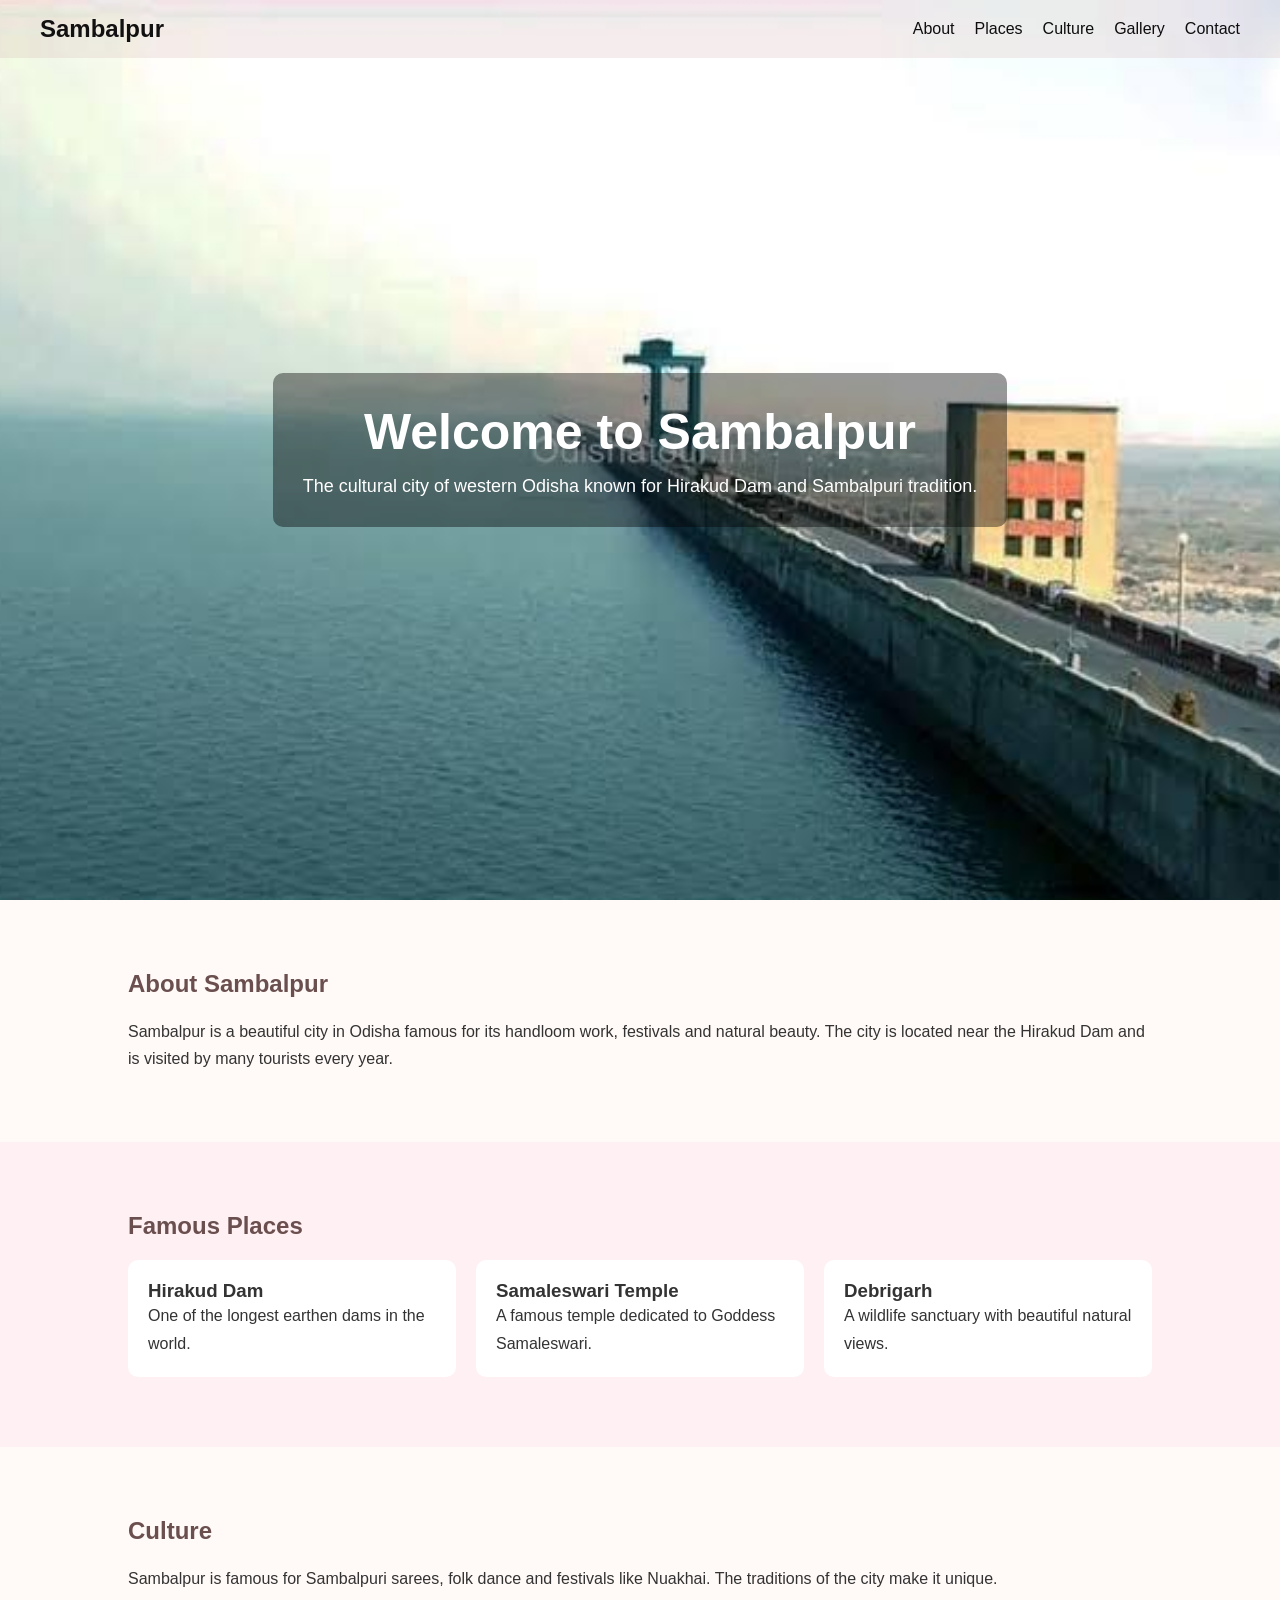
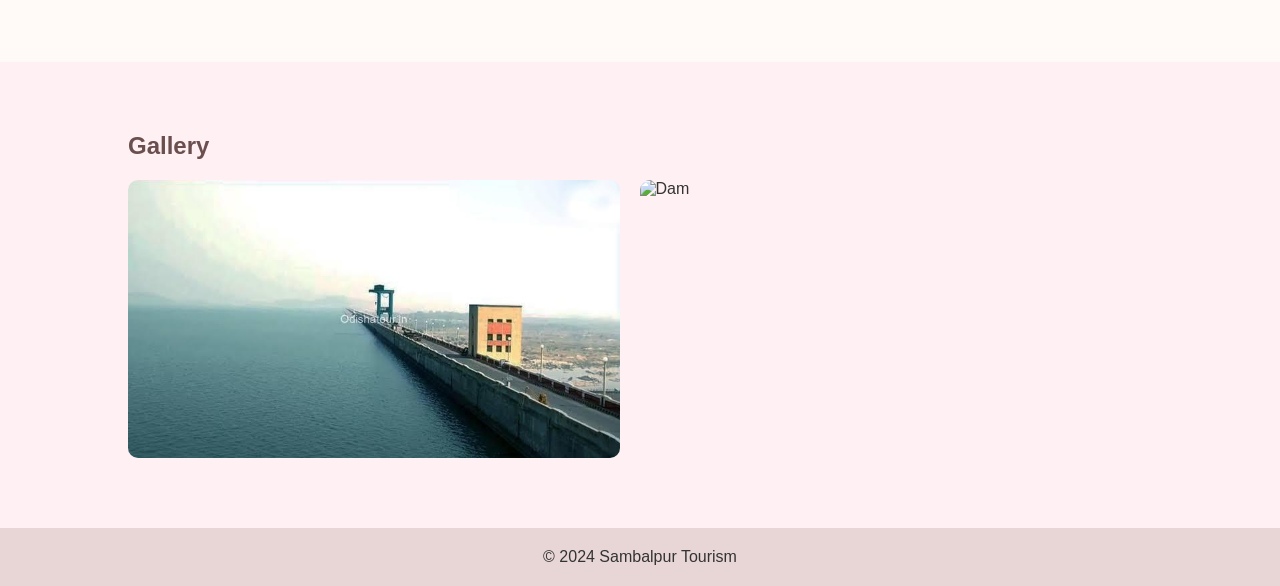
==== index.html @ bb90f293 "sambalpur_website" ====
<!DOCTYPE html>
<html lang="en">

<head>
    <meta charset="UTF-8">
    <meta name="viewport" content="width=device-width, initial-scale=1.0">
    <title>Sambalpur</title>

    <link rel="stylesheet" href="style.css">
</head>

<body>

    <!-- Navbar -->

    <nav>

        <div class="city">
            Sambalpur
        </div>

        <ul>

            <li><a href="#about">About</a></li>

            <li><a href="#places">Places</a></li>

            <li><a href="#culture">Culture</a></li>

            <li><a href="#gallery">Gallery</a></li>

            <li><a href="#contact">Contact</a></li>

        </ul>

    </nav>

    <!-- Hero Section -->

    <header class="hero">

        <div class="hero-text">

            <h1>Welcome to Sambalpur</h1>

            <p>
                The cultural city of western Odisha known for
                Hirakud Dam and Sambalpuri tradition.
            </p>

        </div>

    </header>

    <!-- About -->

    <section id="about" class="section">

        <h2>About Sambalpur</h2>

        <p>
            Sambalpur is a beautiful city in Odisha famous for
            its handloom work, festivals and natural beauty.
            The city is located near the Hirakud Dam and is
            visited by many tourists every year.
        </p>

    </section>

    <!-- Places -->

    <section id="places" class="section light">

        <h2>Famous Places</h2>

        <div class="cards">

            <div class="card">

                <h3>Hirakud Dam</h3>

                <p>
                    One of the longest earthen dams in the world.
                </p>

            </div>

            <div class="card">

                <h3>Samaleswari Temple</h3>

                <p>
                    A famous temple dedicated to Goddess Samaleswari.
                </p>

            </div>

            <div class="card">

                <h3>Debrigarh</h3>

                <p>
                    A wildlife sanctuary with beautiful natural views.
                </p>

            </div>

        </div>

    </section>

    <!-- Culture -->

    <section id="culture" class="section">

        <h2>Culture</h2>

        <p>
            Sambalpur is famous for Sambalpuri sarees,
            folk dance and festivals like Nuakhai.
            The traditions of the city make it unique.
        </p>

    </section>

    <!-- Gallery -->

    <section id="gallery" class="section light">

        <h2>Gallery</h2>

        <div class="gallery">

            <img src="image.jpeg" alt="Hirakud Dam">

            <img src="https://upload.wikimedia.org/wikipedia/commons/thumb/b/b1/Hirakud_Dam_Panorama.jpg/1280px-Hirakud_Dam_Panorama.jpg"
                alt="Dam">

        </div>

    </section>

    <!-- Footer -->

    <footer id="contact">
      
        <p>
            © 2024 Sambalpur Tourism
        </p>

    </footer>

</body>

</html>
---- style.css ----
*{
    margin:0;
    padding:0;
    box-sizing:border-box;
}

body{
    font-family:Arial, sans-serif;
    background-color:#fffaf7;
    color:#333;
}

/* Navbar */

nav{
    position:fixed;
    width:100%;
    top:0;

    display:flex;
    justify-content:space-between;
    align-items:center;

    padding:15px 40px;

    background:rgba(211, 171, 171, 0.219);
}

.city{
    color:rgb(18, 17, 17);
    font-size:24px;
    font-weight:bold;
}

nav ul{
    display:flex;
    list-style: none;
}

nav ul li{
    margin-left:20px;
}

nav ul li a{
    text-decoration: none;
    color:rgb(15, 14, 14);
}

/* Hero Section */

.hero{
    height:100vh;

    background-image:url("image.jpeg");
    background-size:cover;
    background-position:center;

    display:flex;
    justify-content:center;
    align-items:center;

    text-align:center;
}

.hero-text{
    background:rgba(0,0,0,0.4);
    padding:30px;
    border-radius:10px;

    color:white;
}

.hero-text h1{
    font-size:50px;
    margin-bottom:15px;
}

.hero-text p{
    font-size:18px;
}

/* Sections */

.section{
    padding:70px 10%;
}

.section h2{
    margin-bottom:20px;
    color:#6b4f4f;
}

.section p{
    line-height:1.7;
}

.light{
    background-color:#fff0f3;
}

/* Cards */

.cards{
    display:flex;
    gap:20px;
    margin-top:20px;

    flex-wrap:wrap;
}

.card{
    background:white;
    padding:20px;
    border-radius:10px;

    flex:1;
    min-width:200px;
}

/* Gallery */

.gallery{
    display:flex;
    gap:20px;
    flex-wrap:wrap;
}

.gallery img{
    width:48%;
    border-radius:10px;
}

/* Footer */

footer{
    background:#e8d6d6;
    text-align:center;
    padding:20px;
}

/* Responsive */

@media(max-width:768px){

    nav{
        flex-direction:column;
    }

    .hero-text h1{
        font-size:35px;
    }

    .gallery img{
        width:100%;
    }

}
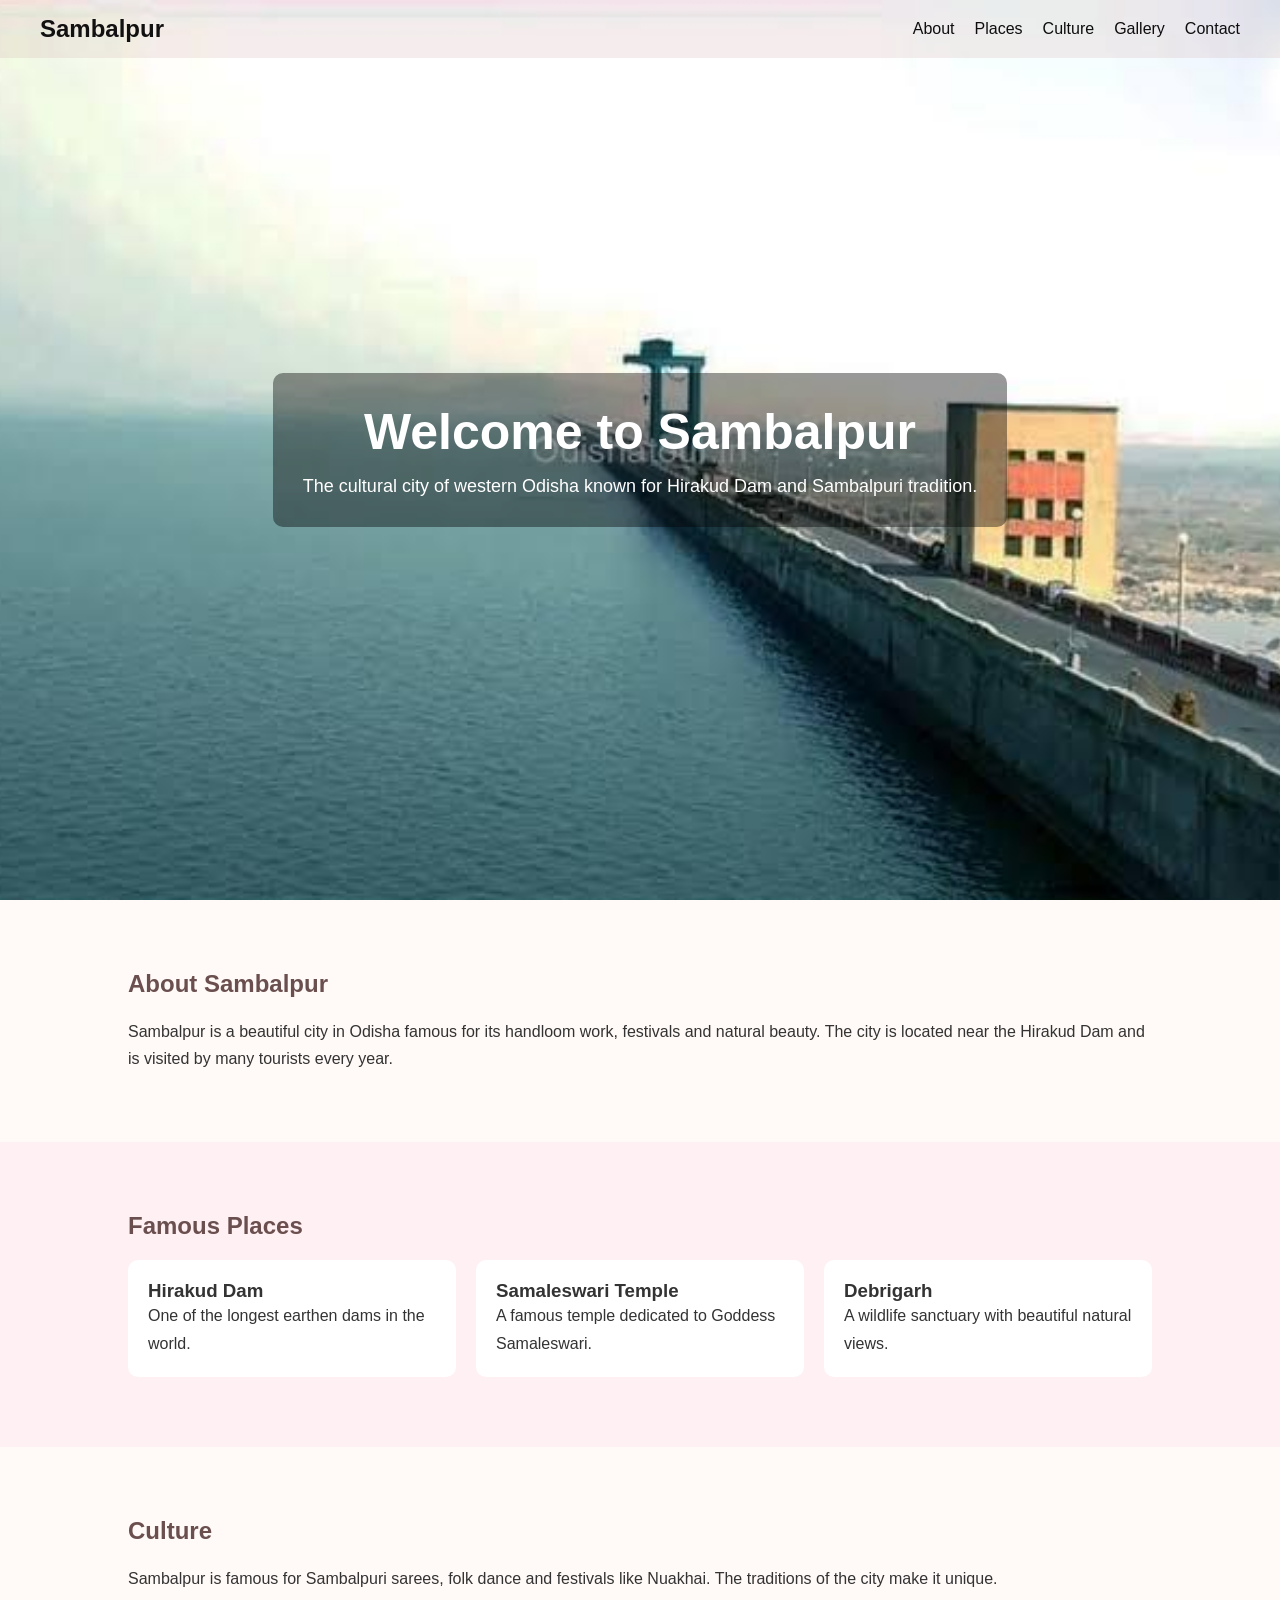
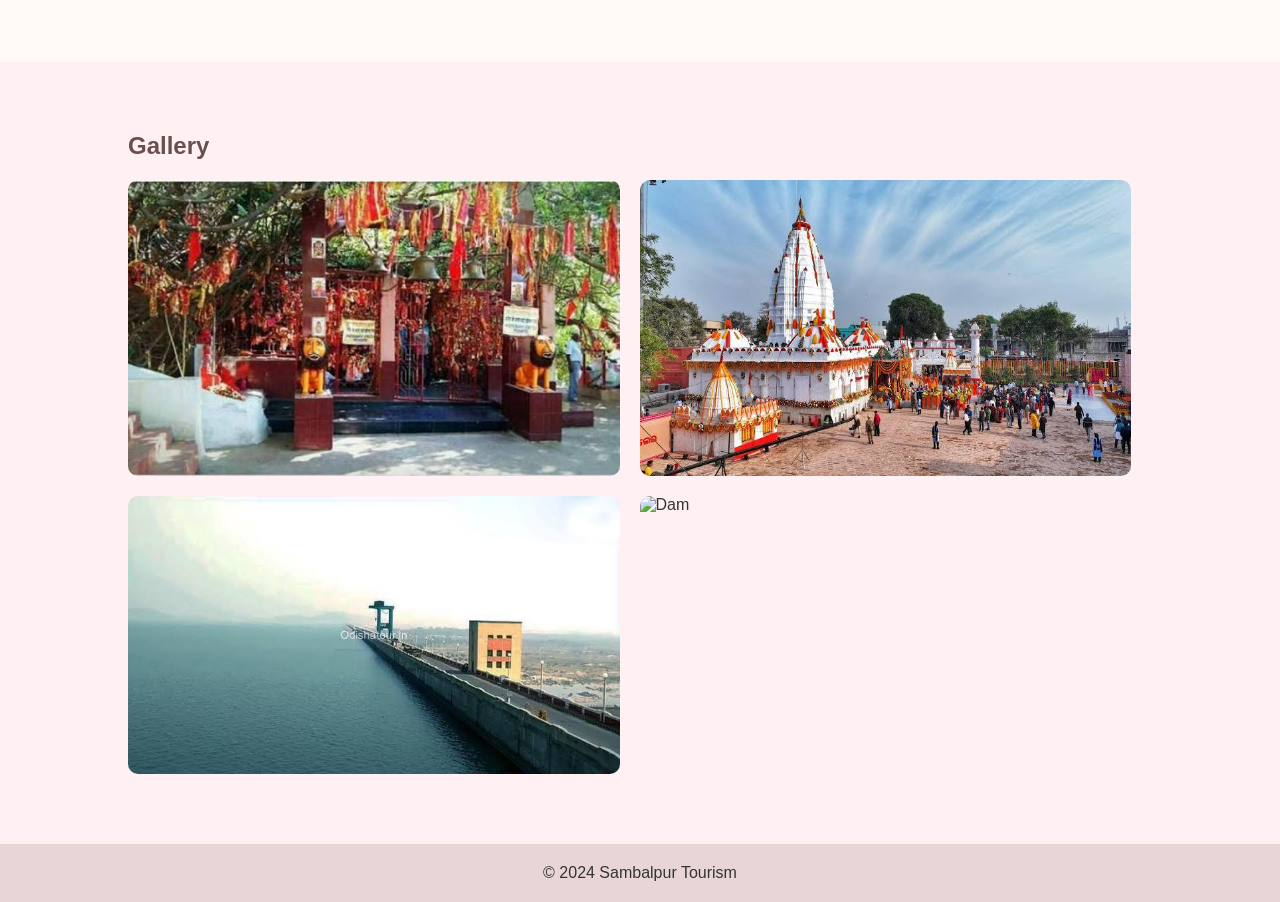
==== commit da202745: "Add files via upload" ====
--- a/index.html
+++ b/index.html
@@ -131,6 +131,10 @@
 
         <div class="gallery">
 
+            <img src="image2.jpeg" alt="ghanteswari temple">
+
+            <img src="image.png" alt="Samaleswari temple">
+
             <img src="image.jpeg" alt="Hirakud Dam">
 
             <img src="https://upload.wikimedia.org/wikipedia/commons/thumb/b/b1/Hirakud_Dam_Panorama.jpg/1280px-Hirakud_Dam_Panorama.jpg"
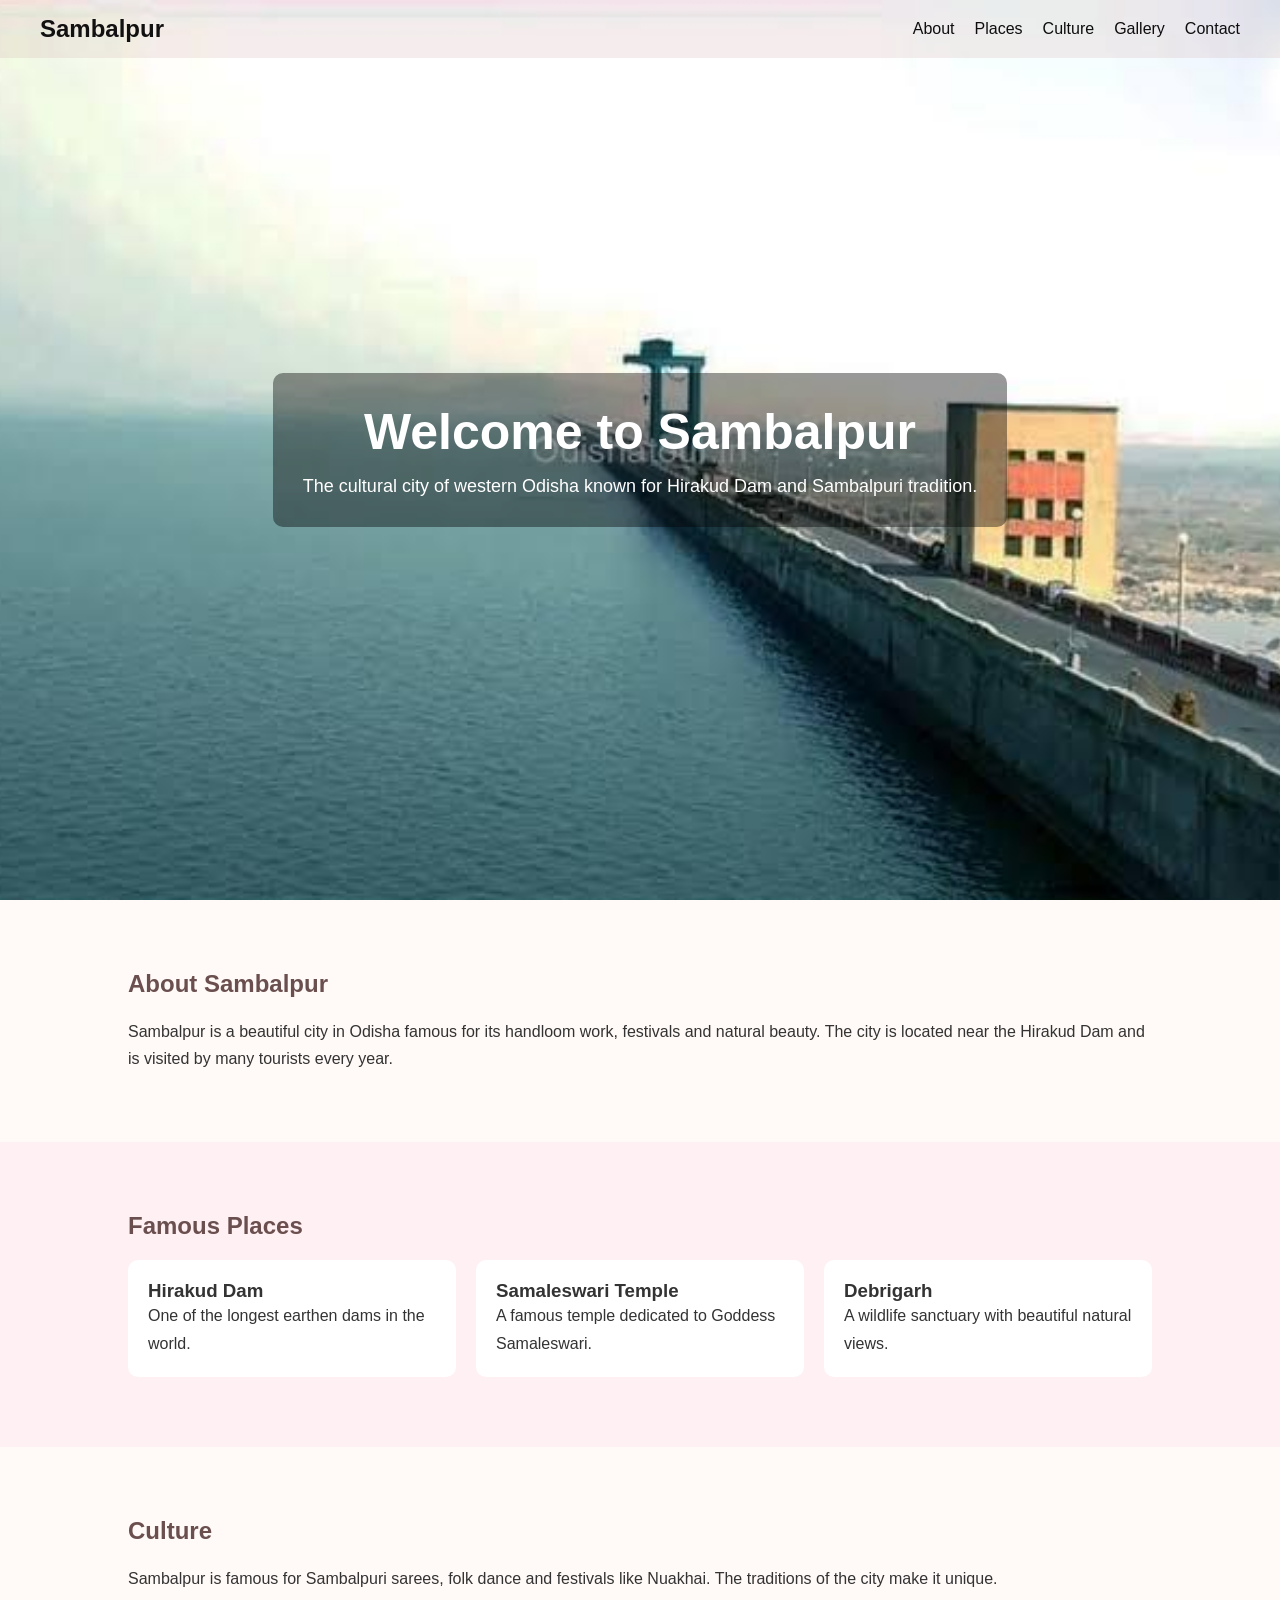
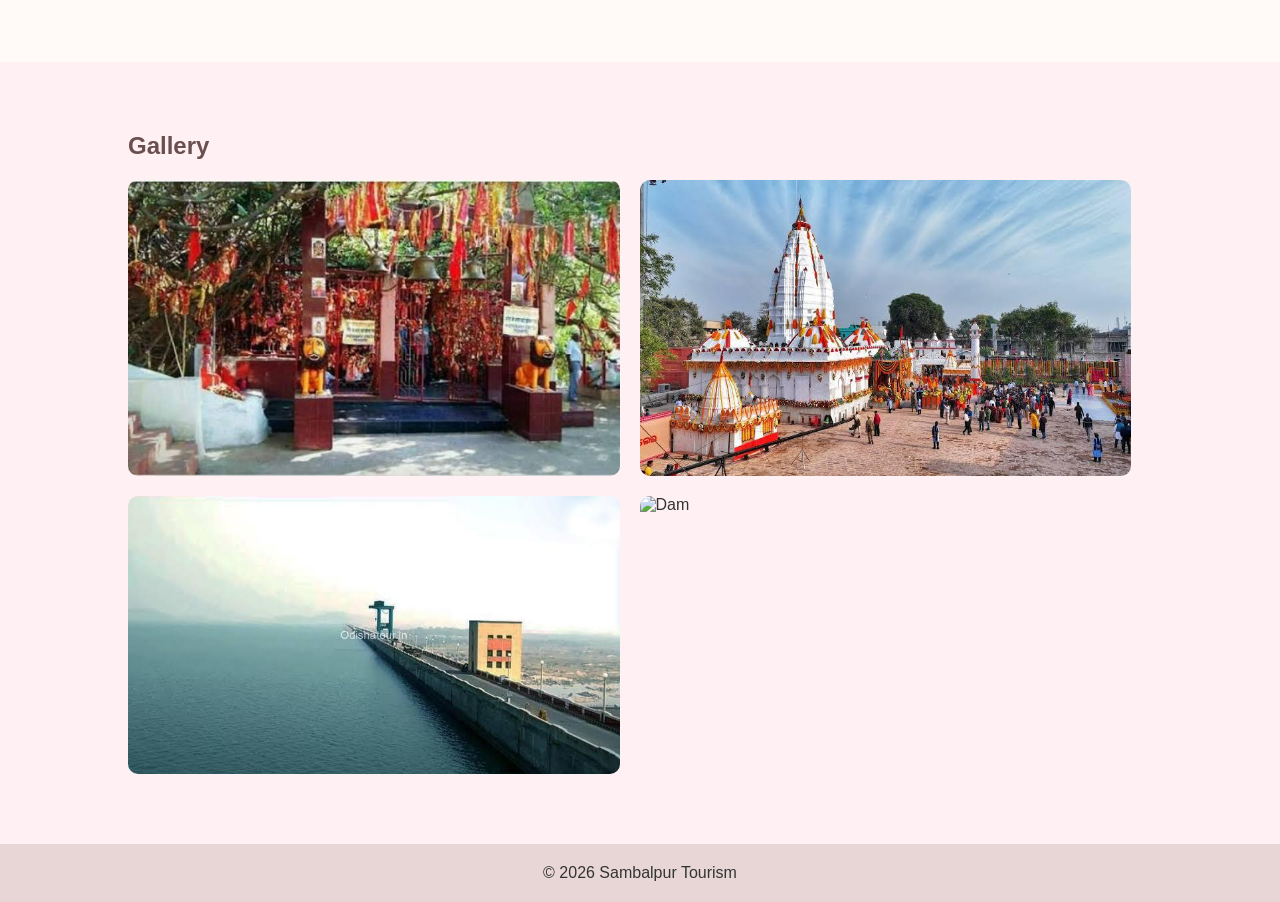
==== commit a7a27947: "Add files via upload" ====
--- a/index.html
+++ b/index.html
@@ -149,7 +149,7 @@
     <footer id="contact">
       
         <p>
-            © 2024 Sambalpur Tourism
+            © 2026 Sambalpur Tourism
         </p>
 
     </footer>
